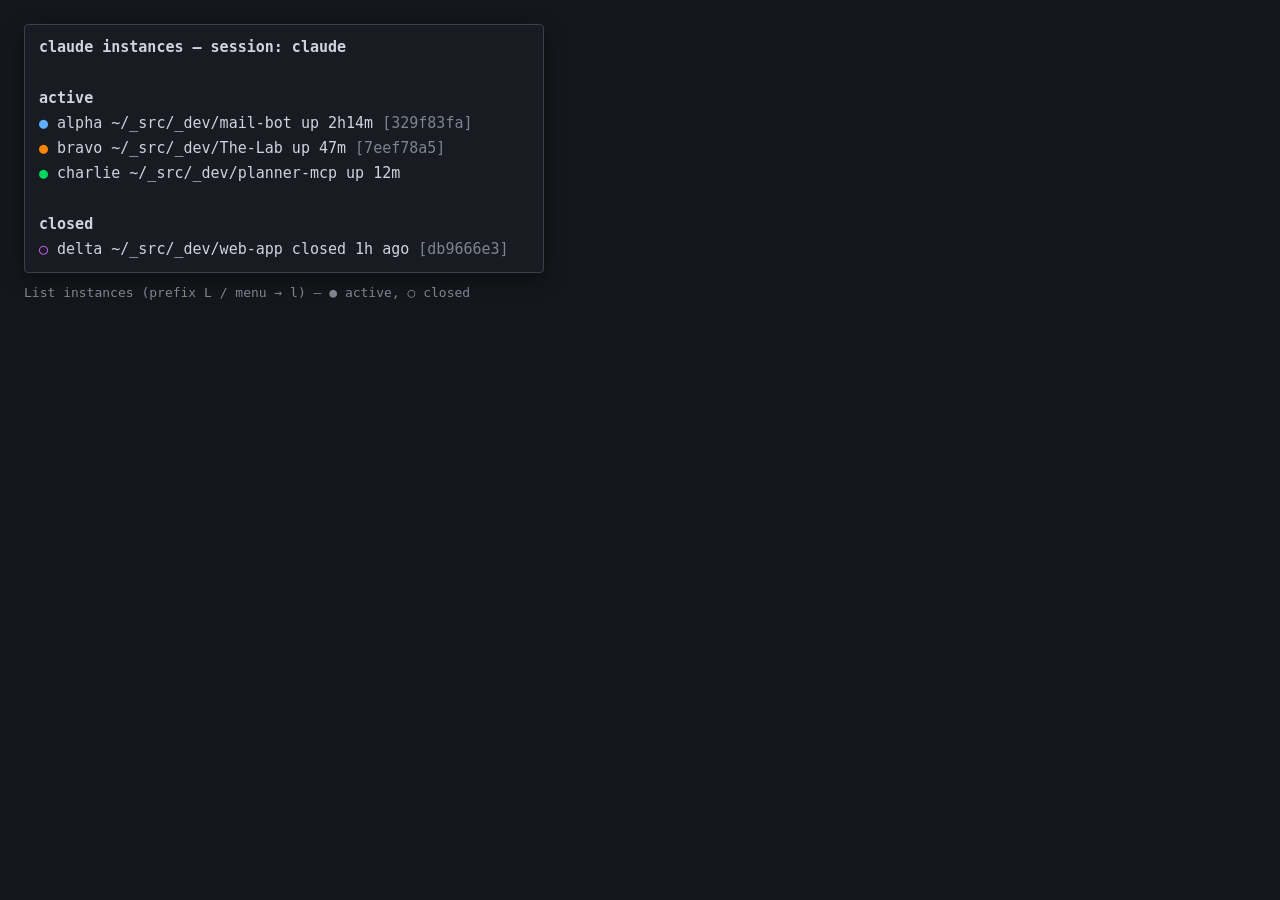
==== docs/screenshots/instances-list.html @ 18081ce8 "docs: screenshots for each menu action + the status bar Add docs/screenshots/ — rendered mockups (HT" ====
<!DOCTYPE html><html><head><meta charset="utf-8"><link rel="stylesheet" href="style.css"></head><body>
<div class="wrap">
  <div class="popup"><div class="pad">
    <div class="h">claude instances — session: claude</div>
    <div>&nbsp;</div>
    <div class="bold">active</div>
    <div><span class="alpha">●</span> alpha    ~/_src/_dev/mail-bot      up 2h14m <span class="dim">[329f83fa]</span></div>
    <div><span class="bravo">●</span> bravo    ~/_src/_dev/The-Lab       up 47m   <span class="dim">[7eef78a5]</span></div>
    <div><span class="charlie">●</span> charlie  ~/_src/_dev/planner-mcp   up 12m</div>
    <div>&nbsp;</div>
    <div class="bold">closed</div>
    <div><span class="delta dim">○</span> delta    ~/_src/_dev/web-app       closed 1h ago <span class="dim">[db9666e3]</span></div>
  </div></div>
  <div class="caption">List instances (prefix L / menu → l) — ● active, ○ closed</div>
</div></body></html>
---- docs/screenshots/style.css ----
/* Shared look for the claude-sessions UI mockups (rendered to PNG via headless
   Chrome). Approximates the tmux popups, fzf picker, claude-ls list, prompts,
   and status bar. */
:root{
  --bg:#15171c; --fg:#cfd3dc; --dim:#7d8492; --box:#3a3f4b; --panel:#181b21;
  --sel-bg:#2d4f67; --sel-fg:#fff; --key:#7fd1ff; --title:#ffd479;
  --green:#8fd16a; --c-alpha:#5fafff; --c-bravo:#ff8700; --c-charlie:#00d75f;
  --c-delta:#d75fff; --bar:#2b2f38; --barfg:#cfd3dc; --cyan:#56c7d6; --yellow:#e3c060;
}
html,body{margin:0;background:var(--bg);}
body{ font:15px/1.55 "DejaVu Sans Mono",ui-monospace,monospace; color:var(--fg); padding:24px; }
.wrap{ width:520px; }
.narrow{ width:300px; }
.popup{ border:1px solid var(--box); border-radius:4px; background:var(--panel);
        box-shadow:0 6px 24px rgba(0,0,0,.45); overflow:hidden; }
.title{ text-align:center; font-weight:700; color:var(--title);
        padding:6px 14px; border-bottom:1px solid var(--box); letter-spacing:.5px; }
.row{ display:flex; justify-content:space-between; gap:24px; padding:3px 14px; white-space:pre; }
.row.sel{ background:var(--sel-bg); color:var(--sel-fg); }
.k{ color:var(--key); font-weight:700; } .row.sel .k{ color:#fff; }
.dim{ color:var(--dim); } .bold{font-weight:700;}
.green{color:var(--green);} .cyan{color:var(--cyan);} .yellow{color:var(--yellow);}
.alpha{color:var(--c-alpha);} .bravo{color:var(--c-bravo);}
.charlie{color:var(--c-charlie);} .delta{color:var(--c-delta);}
.pad{ padding:10px 14px; } .pad div{ padding:1px 0; }
.h{ color:var(--fg); font-weight:700; }
/* fzf-style picker */
.fzf{ padding:8px 12px; }
.fzf .prompt{ color:var(--green); } .fzf .prompt b{ color:#fff; font-weight:400; }
.fzf .count{ color:var(--dim); margin:2px 0 6px; }
.fzf .item{ padding:1px 0 1px 16px; }
.fzf .item.cur{ background:var(--sel-bg); color:#fff; position:relative; }
.fzf .item.cur::before{ content:"▌"; position:absolute; left:2px; color:var(--key); }
/* prompt bar (command-prompt / confirm-before) */
.prompt-bar{ background:var(--yellow); color:#1a1a1a; padding:4px 12px; font-weight:700; width:520px; box-sizing:border-box;}
.cursor{ background:var(--fg); color:var(--bg); }
/* tmux status bar */
.statusbar{ display:flex; align-items:center; background:var(--bar); color:var(--barfg);
            width:760px; box-sizing:border-box; padding:0; border-radius:3px; overflow:hidden; }
.statusbar .seg{ padding:4px 10px; white-space:nowrap; }
.statusbar .sess{ background:#3b82c4; color:#fff; font-weight:700; }
.statusbar .win{ }
.statusbar .cur{ background:#1f6fb2; color:#fff; font-weight:700; }
.statusbar .right{ margin-left:auto; color:var(--dim); }
.caption{ margin-top:10px; color:var(--dim); font-size:13px; }
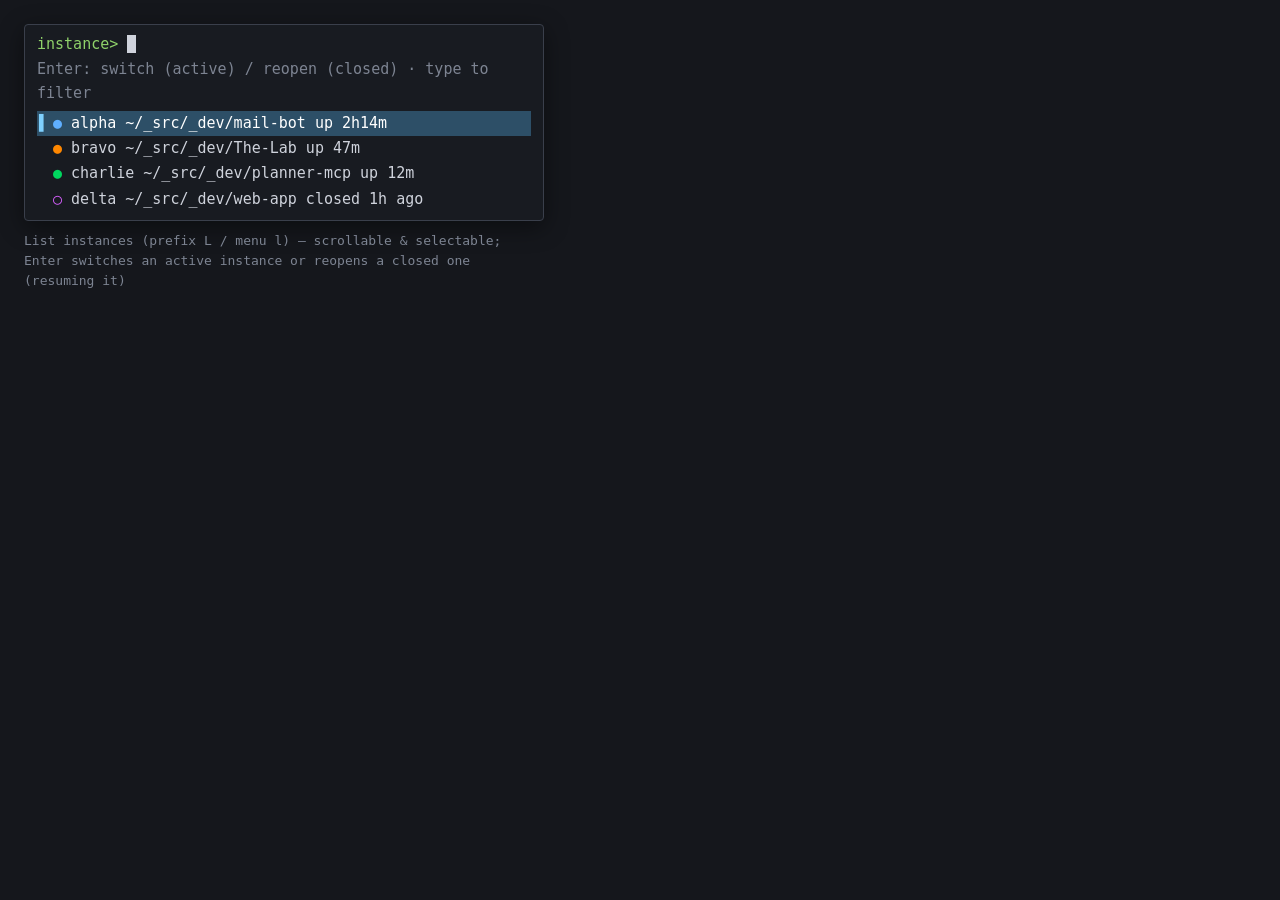
==== commit e8be3080: "feat: scrollable/selectable instance list (switch or reopen) List instances (prefix L / menu l) is n" ====
--- a/docs/screenshots/instances-list.html
+++ b/docs/screenshots/instances-list.html
@@ -1,15 +1,12 @@
 <!DOCTYPE html><html><head><meta charset="utf-8"><link rel="stylesheet" href="style.css"></head><body>
 <div class="wrap">
-  <div class="popup"><div class="pad">
-    <div class="h">claude instances — session: claude</div>
-    <div>&nbsp;</div>
-    <div class="bold">active</div>
-    <div><span class="alpha">●</span> alpha    ~/_src/_dev/mail-bot      up 2h14m <span class="dim">[329f83fa]</span></div>
-    <div><span class="bravo">●</span> bravo    ~/_src/_dev/The-Lab       up 47m   <span class="dim">[7eef78a5]</span></div>
-    <div><span class="charlie">●</span> charlie  ~/_src/_dev/planner-mcp   up 12m</div>
-    <div>&nbsp;</div>
-    <div class="bold">closed</div>
-    <div><span class="delta dim">○</span> delta    ~/_src/_dev/web-app       closed 1h ago <span class="dim">[db9666e3]</span></div>
+  <div class="popup"><div class="fzf">
+    <div class="prompt">instance&gt; <span class="cursor">&nbsp;</span></div>
+    <div class="count">Enter: switch (active) / reopen (closed) · type to filter</div>
+    <div class="item cur"><span class="alpha">●</span> alpha    ~/_src/_dev/mail-bot      up 2h14m</div>
+    <div class="item"><span class="bravo">●</span> bravo    ~/_src/_dev/The-Lab       up 47m</div>
+    <div class="item"><span class="charlie">●</span> charlie  ~/_src/_dev/planner-mcp   up 12m</div>
+    <div class="item"><span class="delta">○</span> delta    ~/_src/_dev/web-app       closed 1h ago</div>
   </div></div>
-  <div class="caption">List instances (prefix L / menu → l) — ● active, ○ closed</div>
+  <div class="caption">List instances (prefix L / menu l) — scrollable &amp; selectable; Enter switches an active instance or reopens a closed one (resuming it)</div>
 </div></body></html>
